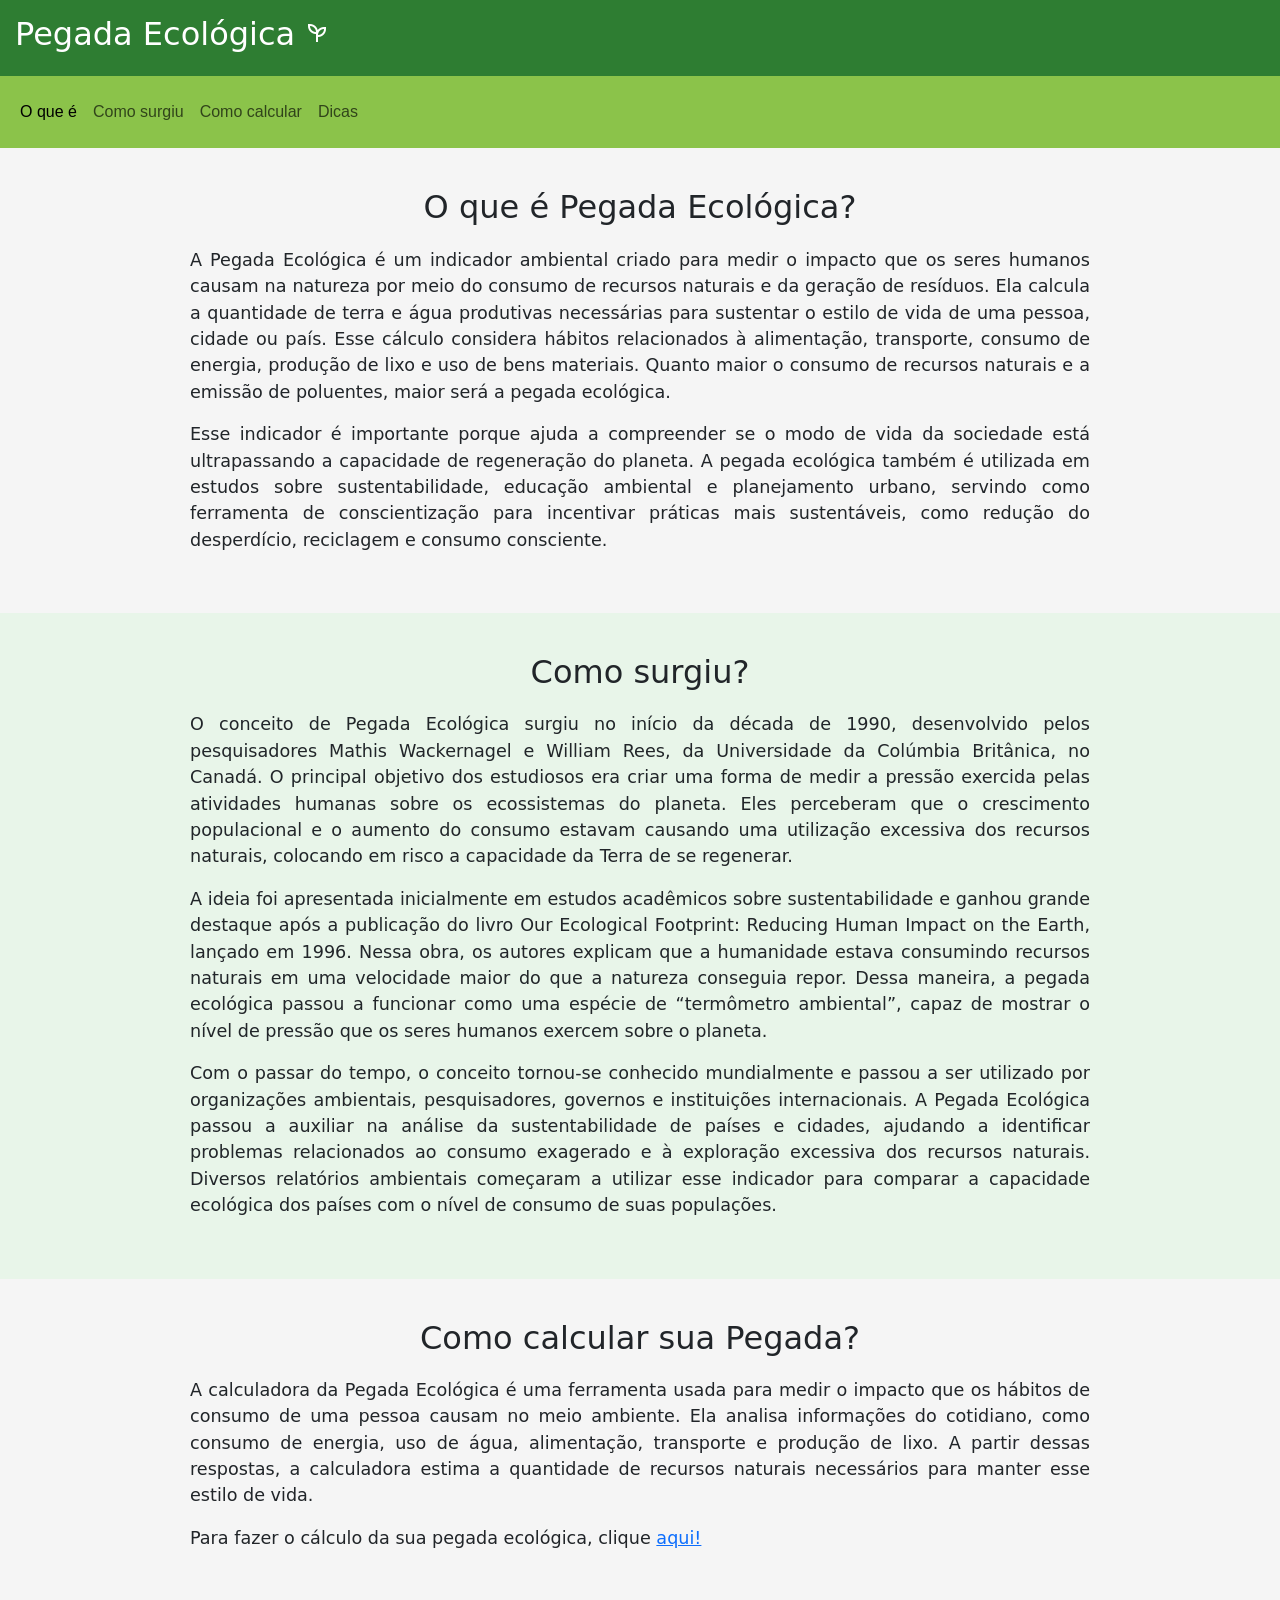
==== index.html @ 359bb963 "tentando postar fazendo repositório para postar" ====
<!DOCTYPE html>
<html lang="pt-br">
    <head>
        <meta charset="UTF-8">
        <meta name="viewport" content="width=device-width, initial-scale=1.0">
        <link rel="stylesheet" href="style.css">
        <link rel="stylesheet" href="asset/dist/css/bootstrap.min.css">
        <link rel="stylesheet" href="https://fonts.googleapis.com/css2?family=Material+Symbols+Outlined" />
        <title>index</title>
    </head>
    <body>

    <div class="header">
            <h1 id="h1">Pegada Ecológica <span class="material-symbols-outlined">psychiatry</span></h1>    
    </div> 
    <nav class="navbar navbar-expand-lg bs-teal: #20c997;">
        <div class="container-fluid">
            <!--a class="navbar-brand" href="#">Navbar</a-->
            <button class="navbar-toggler" type="button" data-bs-toggle="collapse" data-bs-target="#navbarNavDropdown" aria-controls="navbarNavDropdown" aria-expanded="false" aria-label="Toggle navigation">
            <span class="navbar-toggler-icon"></span>
            </button>
            <div class="collapse navbar-collapse" id="navbarNavDropdown">
            <ul class="navbar-nav">
                <li class="nav-item">
                <a class="nav-link active" aria-current="page" href="#primeiro-titulo">O que é</a>
                </li>
                <li class="nav-item">
                <a class="nav-link" href="#segundo-titulo">Como surgiu</a>
                </li>
                <li class="nav-item">
                <a class="nav-link" href="#terceiro-titulo">Como calcular</a>
                </li>
                <li class="nav-item">
                <a class="nav-link" href="dicas.html">Dicas</a>
                </li>

                <!--li class="nav-item dropdown">
                <a class="nav-link dropdown-toggle" href="#" role="button" data-bs-toggle="dropdown" aria-expanded="false">
                    ?
                </a>

                <ul class="dropdown-menu">
                    <li><a class="dropdown-item" href="#">Action</a></li>
                    <li><a class="dropdown-item" href="#">Another action</a></li>
                    <li><a class="dropdown-item" href="#">Something else here</a></li>
                </ul>
                </li-->
            </ul>
            </div>
        </div>
    </nav>
    
    <div class="index">
        <!-- Seção 1 -->
        <div class="secao-container secao">
            <h2 id="primeiro-titulo">O que é Pegada Ecológica?</h2>
            <div class="conteudo">
                <p>
                    A Pegada Ecológica é um indicador ambiental criado para medir o impacto que os seres humanos causam na natureza por meio do consumo de recursos naturais e da geração de resíduos. Ela calcula a quantidade de terra e água produtivas necessárias para sustentar o estilo de vida de uma pessoa, cidade ou país. Esse cálculo considera hábitos relacionados à alimentação, transporte, consumo de energia, produção de lixo e uso de bens materiais. Quanto maior o consumo de recursos naturais e a emissão de poluentes, maior será a pegada ecológica.
                </p>
                <p>
                    Esse indicador é importante porque ajuda a compreender se o modo de vida da sociedade está ultrapassando a capacidade de regeneração do planeta. A pegada ecológica também é utilizada em estudos sobre sustentabilidade, educação ambiental e planejamento urbano, servindo como ferramenta de conscientização para incentivar práticas mais sustentáveis, como redução do desperdício, reciclagem e consumo consciente.
                </p>
            </div>
        </div>

        <!-- Seção 2 -->
        <div class="secao-container secao-verde">
            <h2 id="segundo-titulo">Como surgiu?</h2>
            <div class="conteudo">
                <p>
                    O conceito de Pegada Ecológica surgiu no início da década de 1990, desenvolvido pelos pesquisadores Mathis Wackernagel e William Rees, da Universidade da Colúmbia Britânica, no Canadá. O principal objetivo dos estudiosos era criar uma forma de medir a pressão exercida pelas atividades humanas sobre os ecossistemas do planeta. Eles perceberam que o crescimento populacional e o aumento do consumo estavam causando uma utilização excessiva dos recursos naturais, colocando em risco a capacidade da Terra de se regenerar.
                </p>  
                <p>
                    A ideia foi apresentada inicialmente em estudos acadêmicos sobre sustentabilidade e ganhou grande destaque após a publicação do livro Our Ecological Footprint: Reducing Human Impact on the Earth, lançado em 1996. Nessa obra, os autores explicam que a humanidade estava consumindo recursos naturais em uma velocidade maior do que a natureza conseguia repor. Dessa maneira, a pegada ecológica passou a funcionar como uma espécie de “termômetro ambiental”, capaz de mostrar o nível de pressão que os seres humanos exercem sobre o planeta.
                </p>   
                <p>
                    Com o passar do tempo, o conceito tornou-se conhecido mundialmente e passou a ser utilizado por organizações ambientais, pesquisadores, governos e instituições internacionais. A Pegada Ecológica passou a auxiliar na análise da sustentabilidade de países e cidades, ajudando a identificar problemas relacionados ao consumo exagerado e à exploração excessiva dos recursos naturais. Diversos relatórios ambientais começaram a utilizar esse indicador para comparar a capacidade ecológica dos países com o nível de consumo de suas populações.
                </p> 
            </div>
        </div>
        
        <!-- Seção 3 -->
        <div class="secao-container secao">
            <h2 id="terceiro-titulo">Como calcular sua Pegada?</h2>
            <div class="conteudo">
                <p>
                    A calculadora da Pegada Ecológica é uma ferramenta usada para medir o impacto que os hábitos de consumo de uma pessoa causam no meio ambiente. Ela analisa informações do cotidiano, como consumo de energia, uso de água, alimentação, transporte e produção de lixo. A partir dessas respostas, a calculadora estima a quantidade de recursos naturais necessários para manter esse estilo de vida.
                </p>  
                <p>
                    Para fazer o cálculo da sua pegada ecológica, clique <a href="https://www.footprintcalculator.org/home/pt" target="_blank">aqui!</a>
                </p>
            </div>
        </div> 
    </div>
    


    <script src="https://cdn.jsdelivr.net/npm/@popperjs/core@2.11.8/dist/umd/popper.min.js" integrity="sha384-I7E8VVD/ismYTF4hNIPjVp/Zjvgyol6VFvRkX/vR+Vc4jQkC+hVqc2pM8ODewa9r" crossorigin="anonymous"></script>
    <script src="https://cdn.jsdelivr.net/npm/bootstrap@5.3.8/dist/js/bootstrap.min.js" integrity="sha384-G/EV+4j2dNv+tEPo3++6LCgdCROaejBqfUeNjuKAiuXbjrxilcCdDz6ZAVfHWe1Y" crossorigin="anonymous"></script>
    </body>
</html>
---- style.css ----
@font-face{
	font-family: "Nunito";
	src: url("Nunito-SemiBold.ttf") format("truetype");
}
.material-symbols-outlined {
  font-variation-settings:
  'FILL' 0,
  'wght' 400,
  'GRAD' 0,
  'opsz' 24
}
*{
    margin: 0;
    padding: 0;
}
body{
    font-family: Nutito;
}
a {
    color: #fff;
    text-decoration: none;
    transition: 0.3s;


}
a:hover{
    opacity: 0.7;
}
.logo{
    font-size: 24px;
    text-transform: uppercase;
    letter-spacing: 4px;
}
nav{
    color: #fff;
    display: flex;
    justify-content: space-around;
    align-items: center;
    font-family: Arial, Helvetica, sans-serif;
    background: #8bc34a;
    height: 8vh;
}

.nav_list{
    list-style: none;
    display: flex;
}
.nav_list li{
    letter-spacing: 3px;
    margin-left: 32px;
}
.mobile_menu{
    display: none;
    cursor: pointer;
}
.mobile_menu div{
    width: 32px;
    height: 2px;
    background: #fff;
    margin: 8px;
    transition: 0.3s;    
}
.header {
    background-color: #2e7d32;
    color: white;
    padding: 15px;
}
#h1{
    font-size: 2rem;
}
.cards{
    margin: 0 auto;
    max-width: 900px;
    display: grid;
    grid-template-columns: repeat(auto-fill, minmax(225px, 1fr));
    gap: 20px;
    font-family: sans-serif;
}
.card{
    box-shadow: 0 35px 80px rgba(0, 0, 0, 0.15);
    transition: all 0.3s ease; /* animação suave */
    border-radius: 10px;
    overflow: hidden; /* mantém tudo dentro */

    background: white;   
}
.card:hover{
    transform: translateY(-10px) scale(1.02);
    box-shadow: 0 45px 100px rgba(0, 0, 0, 0.25);
}
.card_img{
    width: 100%;
    display: block;
    transition: transform 0.3s ease;
    height: 200px; 
    object-fit: cover; 

}
.card:hover .card_img{
    transform: scale(1.05);
}
.conteudo_card{
    line-height: 1.5;
    font-size: 0.9rem;
    padding: 15px;
    background: #fafafa;
    word-wrap: break-word;

    flex: 1;
}
.conteudo_card > :first-of-type{
    margin-top: 0;
}
.conteudo_card > :last-of-type{
    margin-bottom: 0;
}
.card_info{
    padding: 15px;
    display: flex;
    justify-content: space-between;
    align-items: center;
    background: #eeeeee;
    color: #8bc34a;
    font-size: 0.8rem;
    border: 2px solid #cccccc;
}
.card_info a{
    color: #65968c;
}
.card_info a:hover{
    text-decoration: underline;
}
/* Estrutura principal */
.index {
    width: 100%;
}

/* Containers das seções */
.secao-container {
    width: 100%;
    padding: 40px;
    box-sizing: border-box;
}


/* Conteúdo interno */
.conteudo {
    font-size: 1.1rem;
    margin-top: 25px;
    width: 100%;
    line-height: 1.5;
    text-align: justify;
    max-width: 900px;
    margin: 20px auto;
}
/* Cores alternadas */
.secao {
    background-color: #f5f5f5;
}

.secao-verde {
    background-color: #e8f5e9;
}
#primeiro-titulo{
    text-align: center;
}
#segundo-titulo{
    text-align: center;
}
#terceiro-titulo{
    text-align: center;
}
#dic{
    text-align: center;
    margin-top: 1rem;
    margin-bottom: 1rem;
}
#pzinho{
    text-align: center;
    font-size: 1.5rem;
}
#dica_b{
    background-color: #e8f5e9;
}
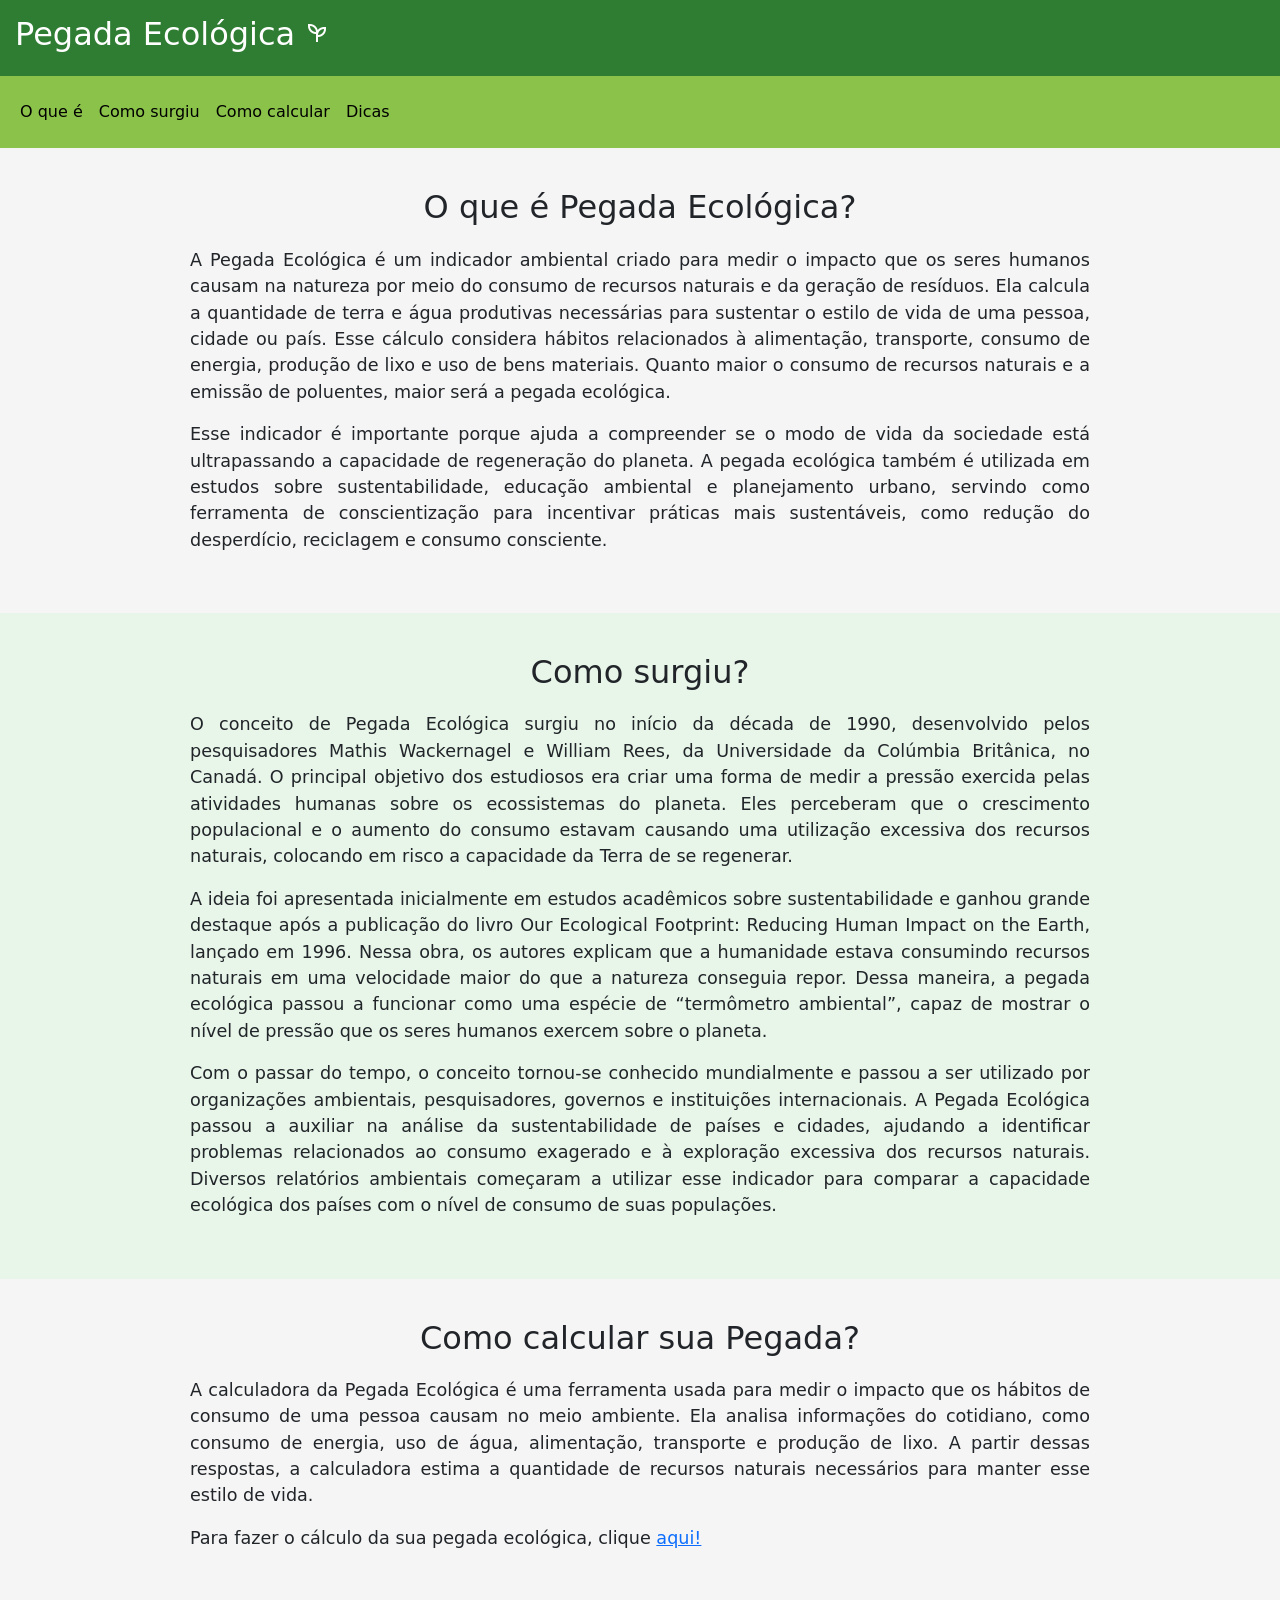
==== commit 721f1e59: "mudanças" ====
--- a/index.html
+++ b/index.html
@@ -25,13 +25,13 @@
                 <a class="nav-link active" aria-current="page" href="#primeiro-titulo">O que é</a>
                 </li>
                 <li class="nav-item">
-                <a class="nav-link" href="#segundo-titulo">Como surgiu</a>
+                <a class="nav-link active" aria-current="page" href="#segundo-titulo">Como surgiu</a>
                 </li>
                 <li class="nav-item">
-                <a class="nav-link" href="#terceiro-titulo">Como calcular</a>
+                <a class="nav-link active" aria-current="page" href="#terceiro-titulo">Como calcular</a>
                 </li>
                 <li class="nav-item">
-                <a class="nav-link" href="dicas.html">Dicas</a>
+                <a class="nav-link active" aria-current="page" href="dicas.html">Dicas</a>
                 </li>
 
                 <!--li class="nav-item dropdown">
@@ -93,9 +93,16 @@
             </div>
         </div> 
     </div>
-    
-
-
+    <div vw class="enabled">
+        <div vw-access-button class="active"></div>
+        <div vw-plugin-wrapper>
+        <div class="vw-plugin-top-wrapper"></div>
+        </div>
+    </div>
+    <script src="https://vlibras.gov.br/app/vlibras-plugin.js"></script>
+    <script>
+    new window.VLibras.Widget('https://vlibras.gov.br/app');
+    </script>
     <script src="https://cdn.jsdelivr.net/npm/@popperjs/core@2.11.8/dist/umd/popper.min.js" integrity="sha384-I7E8VVD/ismYTF4hNIPjVp/Zjvgyol6VFvRkX/vR+Vc4jQkC+hVqc2pM8ODewa9r" crossorigin="anonymous"></script>
     <script src="https://cdn.jsdelivr.net/npm/bootstrap@5.3.8/dist/js/bootstrap.min.js" integrity="sha384-G/EV+4j2dNv+tEPo3++6LCgdCROaejBqfUeNjuKAiuXbjrxilcCdDz6ZAVfHWe1Y" crossorigin="anonymous"></script>
     </body>
--- a/style.css
+++ b/style.css
@@ -1,4 +1,3 @@
-
 @font-face{
 	font-family: "Nunito";
 	src: url("Nunito-SemiBold.ttf") format("truetype");
@@ -15,14 +14,11 @@
     padding: 0;
 }
 body{
-    font-family: Nutito;
+    font-family: "Nutito";
 }
-a {
-    color: #fff;
+a{
     text-decoration: none;
     transition: 0.3s;
-
-
 }
 a:hover{
     opacity: 0.7;
@@ -37,7 +33,6 @@
     display: flex;
     justify-content: space-around;
     align-items: center;
-    font-family: Arial, Helvetica, sans-serif;
     background: #8bc34a;
     height: 8vh;
 }
@@ -50,17 +45,7 @@
     letter-spacing: 3px;
     margin-left: 32px;
 }
-.mobile_menu{
-    display: none;
-    cursor: pointer;
-}
-.mobile_menu div{
-    width: 32px;
-    height: 2px;
-    background: #fff;
-    margin: 8px;
-    transition: 0.3s;    
-}
+
 .header {
     background-color: #2e7d32;
     color: white;
@@ -76,6 +61,7 @@
     grid-template-columns: repeat(auto-fill, minmax(225px, 1fr));
     gap: 20px;
     font-family: sans-serif;
+    margin-bottom: 2rem;
 }
 .card{
     box-shadow: 0 35px 80px rgba(0, 0, 0, 0.15);
@@ -108,12 +94,6 @@
     word-wrap: break-word;
 
     flex: 1;
-}
-.conteudo_card > :first-of-type{
-    margin-top: 0;
-}
-.conteudo_card > :last-of-type{
-    margin-bottom: 0;
 }
 .card_info{
     padding: 15px;
@@ -172,14 +152,23 @@
     text-align: center;
 }
 #dic{
+    font-size: 2rem;
     text-align: center;
     margin-top: 1rem;
-    margin-bottom: 1rem;
 }
 #pzinho{
-    text-align: center;
-    font-size: 1.5rem;
+    font-size: 1.1rem;
+    margin-top: 10px;
+    width: 100%;
+    line-height: 1.5;
+    text-align: justify;
+    max-width: 900px;
+    margin: 20px auto;
 }
 #dica_b{
     background-color: #e8f5e9;
+}
+.dic2{
+    width: 100%;
+    padding: 20px;
 }
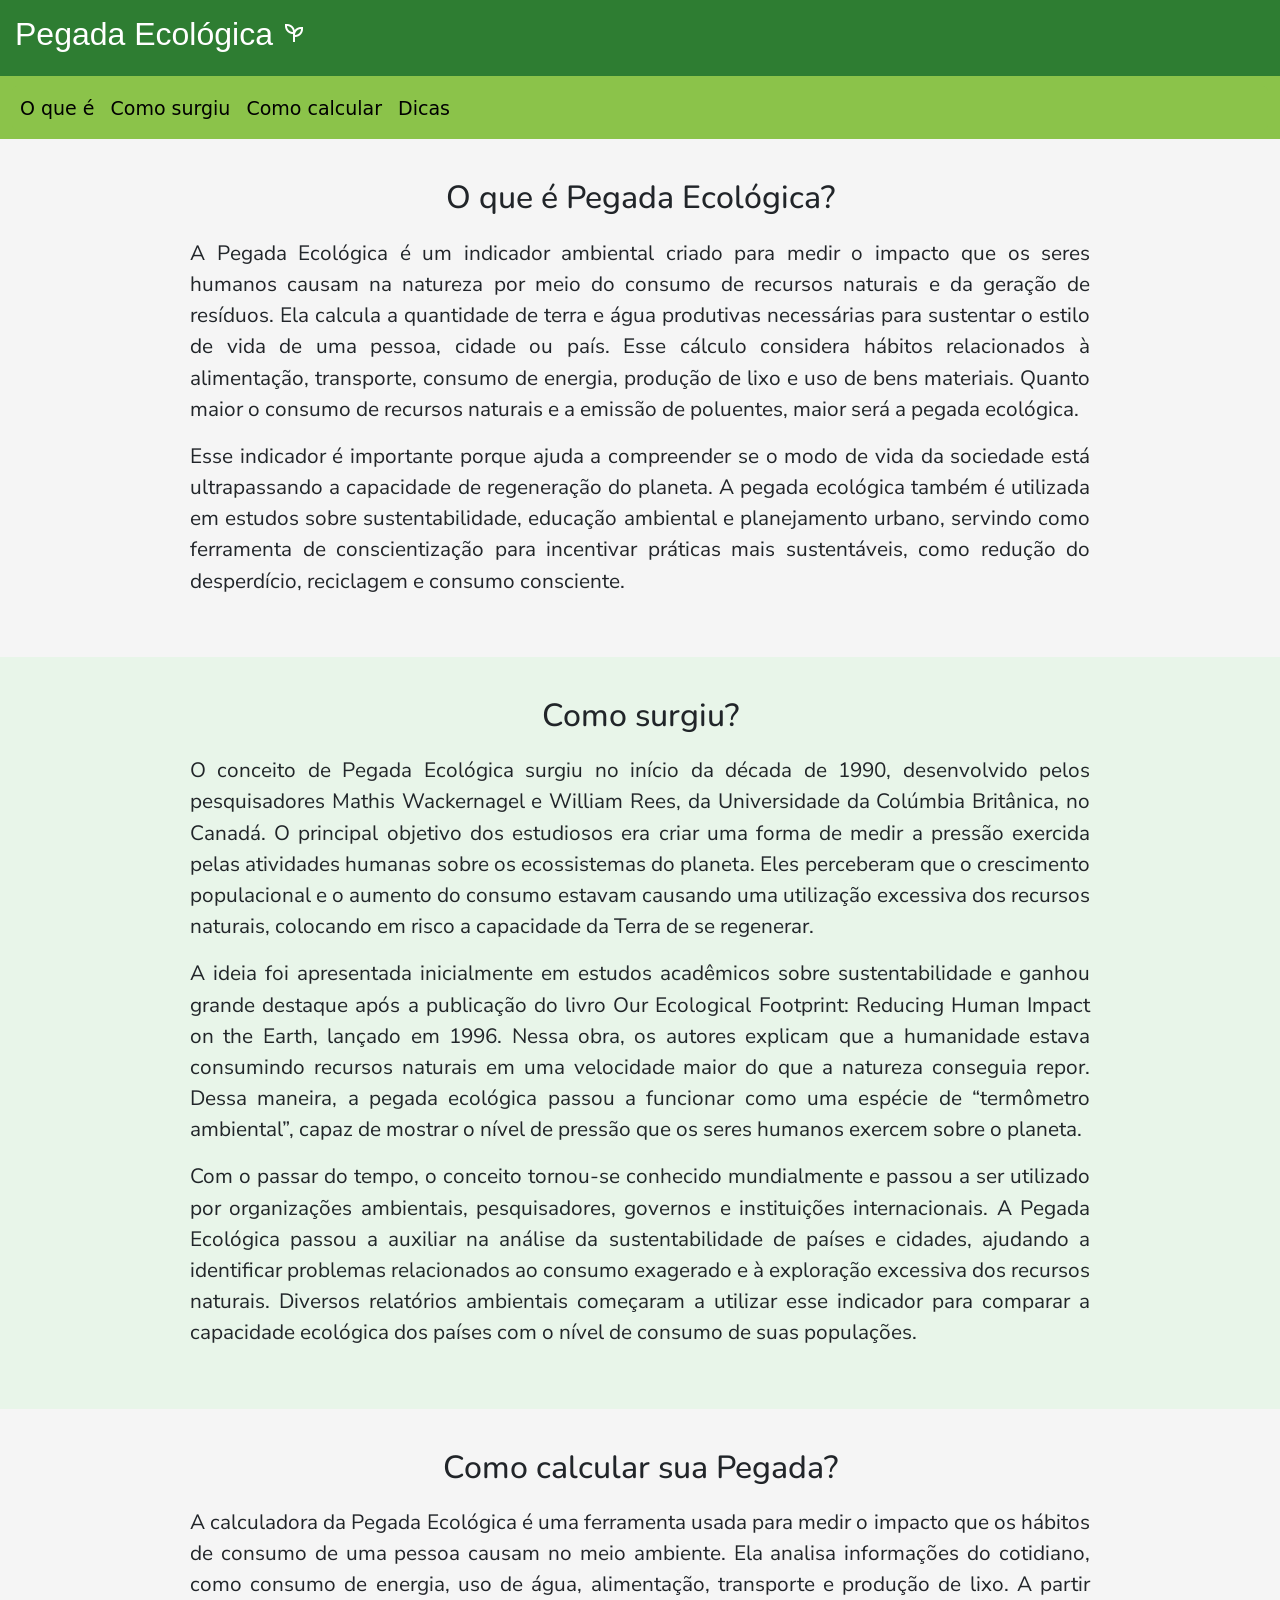
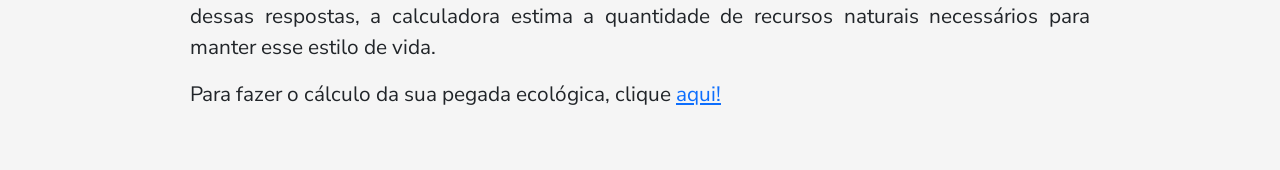
==== commit 8d20e873: "mudando fonte e tamanha da fonte" ====
--- a/index.html
+++ b/index.html
@@ -6,6 +6,9 @@
         <link rel="stylesheet" href="style.css">
         <link rel="stylesheet" href="asset/dist/css/bootstrap.min.css">
         <link rel="stylesheet" href="https://fonts.googleapis.com/css2?family=Material+Symbols+Outlined" />
+        <link rel="preconnect" href="https://fonts.googleapis.com">
+        <link rel="preconnect" href="https://fonts.gstatic.com" crossorigin>
+        <link href="https://fonts.googleapis.com/css2?family=Cabin:ital,wght@0,400..700;1,400..700&family=Cause:wght@100..900&family=Nunito+Sans:ital,opsz,wght@0,6..12,200..1000;1,6..12,200..1000&family=Nunito:ital,wght@0,200..1000;1,200..1000&display=swap" rel="stylesheet">
         <title>index</title>
     </head>
     <body>
@@ -22,16 +25,16 @@
             <div class="collapse navbar-collapse" id="navbarNavDropdown">
             <ul class="navbar-nav">
                 <li class="nav-item">
-                <a class="nav-link active" aria-current="page" href="#primeiro-titulo">O que é</a>
-                </li>
-                <li class="nav-item">
-                <a class="nav-link active" aria-current="page" href="#segundo-titulo">Como surgiu</a>
-                </li>
-                <li class="nav-item">
-                <a class="nav-link active" aria-current="page" href="#terceiro-titulo">Como calcular</a>
-                </li>
-                <li class="nav-item">
-                <a class="nav-link active" aria-current="page" href="dicas.html">Dicas</a>
+                    <a class="nav-link active" aria-current="page" href="#primeiro-titulo">O que é</a>
+                    </li>
+                    <li class="nav-item">
+                    <a class="nav-link active" aria-current="page" href="#segundo-titulo">Como surgiu</a>
+                    </li>
+                    <li class="nav-item">
+                    <a class="nav-link active" aria-current="page" href="#terceiro-titulo">Como calcular</a>
+                    </li>
+                    <li class="nav-item">
+                    <a class="nav-link active" aria-current="page" href="dicas.html">Dicas</a>
                 </li>
 
                 <!--li class="nav-item dropdown">
--- a/style.css
+++ b/style.css
@@ -1,7 +1,3 @@
-@font-face{
-	font-family: "Nunito";
-	src: url("Nunito-SemiBold.ttf") format("truetype");
-}
 .material-symbols-outlined {
   font-variation-settings:
   'FILL' 0,
@@ -12,9 +8,7 @@
 *{
     margin: 0;
     padding: 0;
-}
-body{
-    font-family: "Nutito";
+    
 }
 a{
     text-decoration: none;
@@ -34,7 +28,14 @@
     justify-content: space-around;
     align-items: center;
     background: #8bc34a;
-    height: 8vh;
+    height: 7vh;
+}
+.nav-item{
+    font-size: 19px;
+}
+#navbarNavDropdown{
+    background-color: #8bc34a;
+    border-radius: 5px;
 }
 
 .nav_list{
@@ -45,11 +46,11 @@
     letter-spacing: 3px;
     margin-left: 32px;
 }
-
 .header {
     background-color: #2e7d32;
     color: white;
     padding: 15px;
+    font-family: "cause", sans-serif;
 }
 #h1{
     font-size: 2rem;
@@ -126,13 +127,15 @@
 
 /* Conteúdo interno */
 .conteudo {
-    font-size: 1.1rem;
+    font-size: 1.3rem;
     margin-top: 25px;
     width: 100%;
     line-height: 1.5;
     text-align: justify;
     max-width: 900px;
     margin: 20px auto;
+    font-family: "nunito sans", sans-serif;
+
 }
 /* Cores alternadas */
 .secao {
@@ -144,12 +147,15 @@
 }
 #primeiro-titulo{
     text-align: center;
+    font-family: "nunito", sans-serif;
 }
 #segundo-titulo{
     text-align: center;
+    font-family: "nunito", sans-serif;
 }
 #terceiro-titulo{
     text-align: center;
+    font-family: "nunito", sans-serif;
 }
 #dic{
     font-size: 2rem;
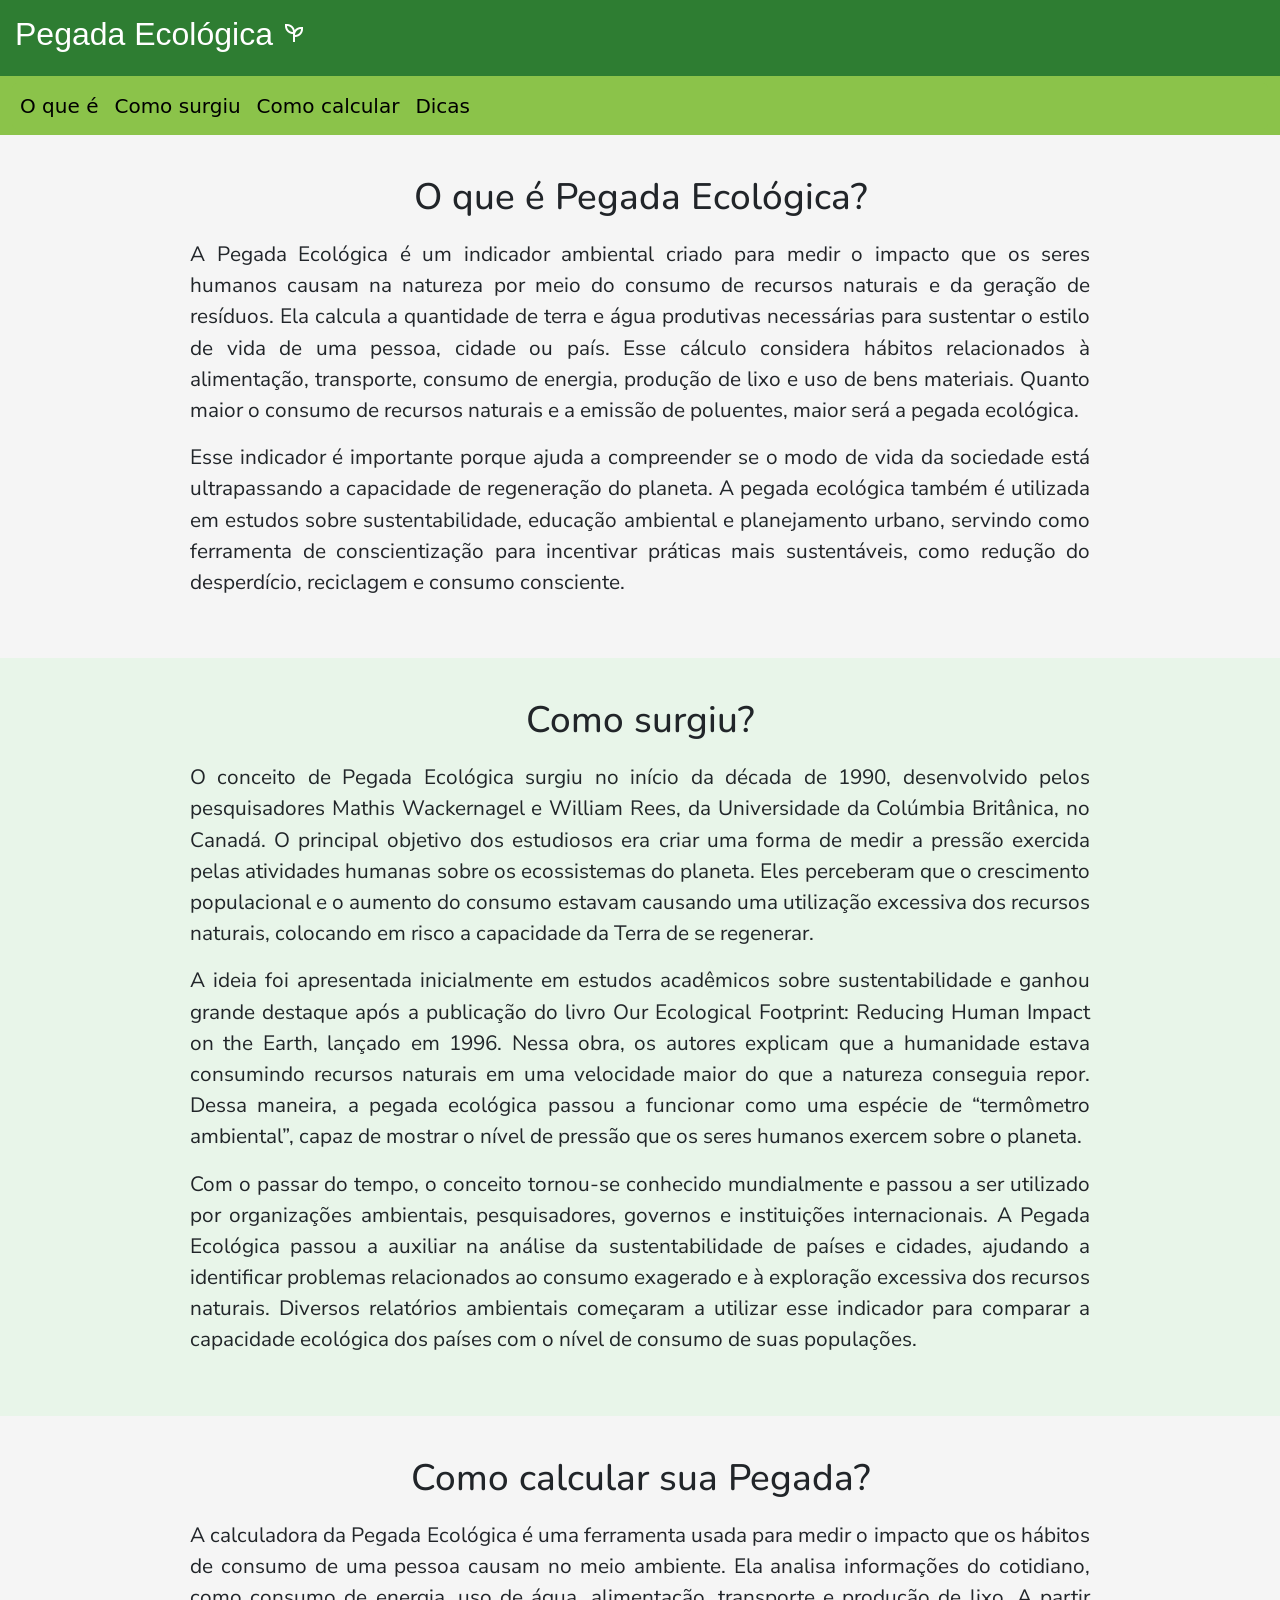
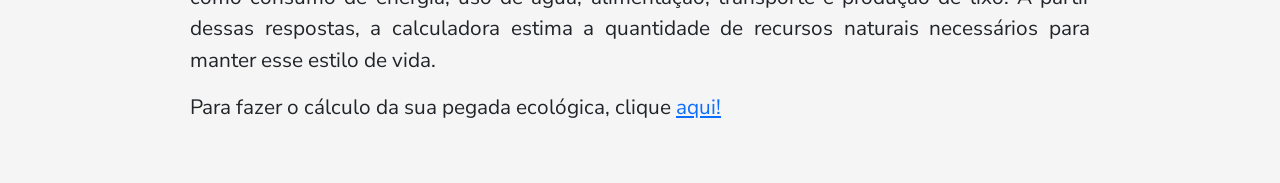
==== commit e5e79d8d: "." ====
--- a/index.html
+++ b/index.html
@@ -24,7 +24,7 @@
             </button>
             <div class="collapse navbar-collapse" id="navbarNavDropdown">
             <ul class="navbar-nav">
-                <li class="nav-item">
+                <li class="nav-item" >
                     <a class="nav-link active" aria-current="page" href="#primeiro-titulo">O que é</a>
                     </li>
                     <li class="nav-item">
--- a/style.css
+++ b/style.css
@@ -8,7 +8,6 @@
 *{
     margin: 0;
     padding: 0;
-    
 }
 a{
     text-decoration: none;
@@ -23,21 +22,20 @@
     letter-spacing: 4px;
 }
 nav{
-    color: #fff;
+    color: #e8f5e9;
     display: flex;
     justify-content: space-around;
     align-items: center;
     background: #8bc34a;
-    height: 7vh;
+    height: 6.5vh;
 }
 .nav-item{
-    font-size: 19px;
+    font-size: 20px;
 }
 #navbarNavDropdown{
     background-color: #8bc34a;
     border-radius: 5px;
 }
-
 .nav_list{
     list-style: none;
     display: flex;
@@ -66,10 +64,9 @@
 }
 .card{
     box-shadow: 0 35px 80px rgba(0, 0, 0, 0.15);
-    transition: all 0.3s ease; /* animação suave */
+    transition: all 0.3s ease;
     border-radius: 10px;
-    overflow: hidden; /* mantém tudo dentro */
-
+    overflow: hidden; 
     background: white;   
 }
 .card:hover{
@@ -146,35 +143,41 @@
     background-color: #e8f5e9;
 }
 #primeiro-titulo{
+    font-size: 2.3rem;
     text-align: center;
     font-family: "nunito", sans-serif;
 }
 #segundo-titulo{
+    font-size: 2.3rem;
     text-align: center;
     font-family: "nunito", sans-serif;
 }
 #terceiro-titulo{
+    font-size: 2.3rem;
     text-align: center;
     font-family: "nunito", sans-serif;
 }
 #dic{
-    font-size: 2rem;
+    font-size: 2.3rem;
     text-align: center;
     margin-top: 1rem;
+    font-family: "nunito sans", sans-serif;
+    margin-bottom: 10px;
 }
 #pzinho{
-    font-size: 1.1rem;
+    font-size: 1.3rem;
     margin-top: 10px;
     width: 100%;
     line-height: 1.5;
     text-align: justify;
     max-width: 900px;
     margin: 20px auto;
+    font-family: "nunito sans", sans-serif;
 }
 #dica_b{
     background-color: #e8f5e9;
 }
 .dic2{
     width: 100%;
-    padding: 20px;
+    padding: 5px;
 }
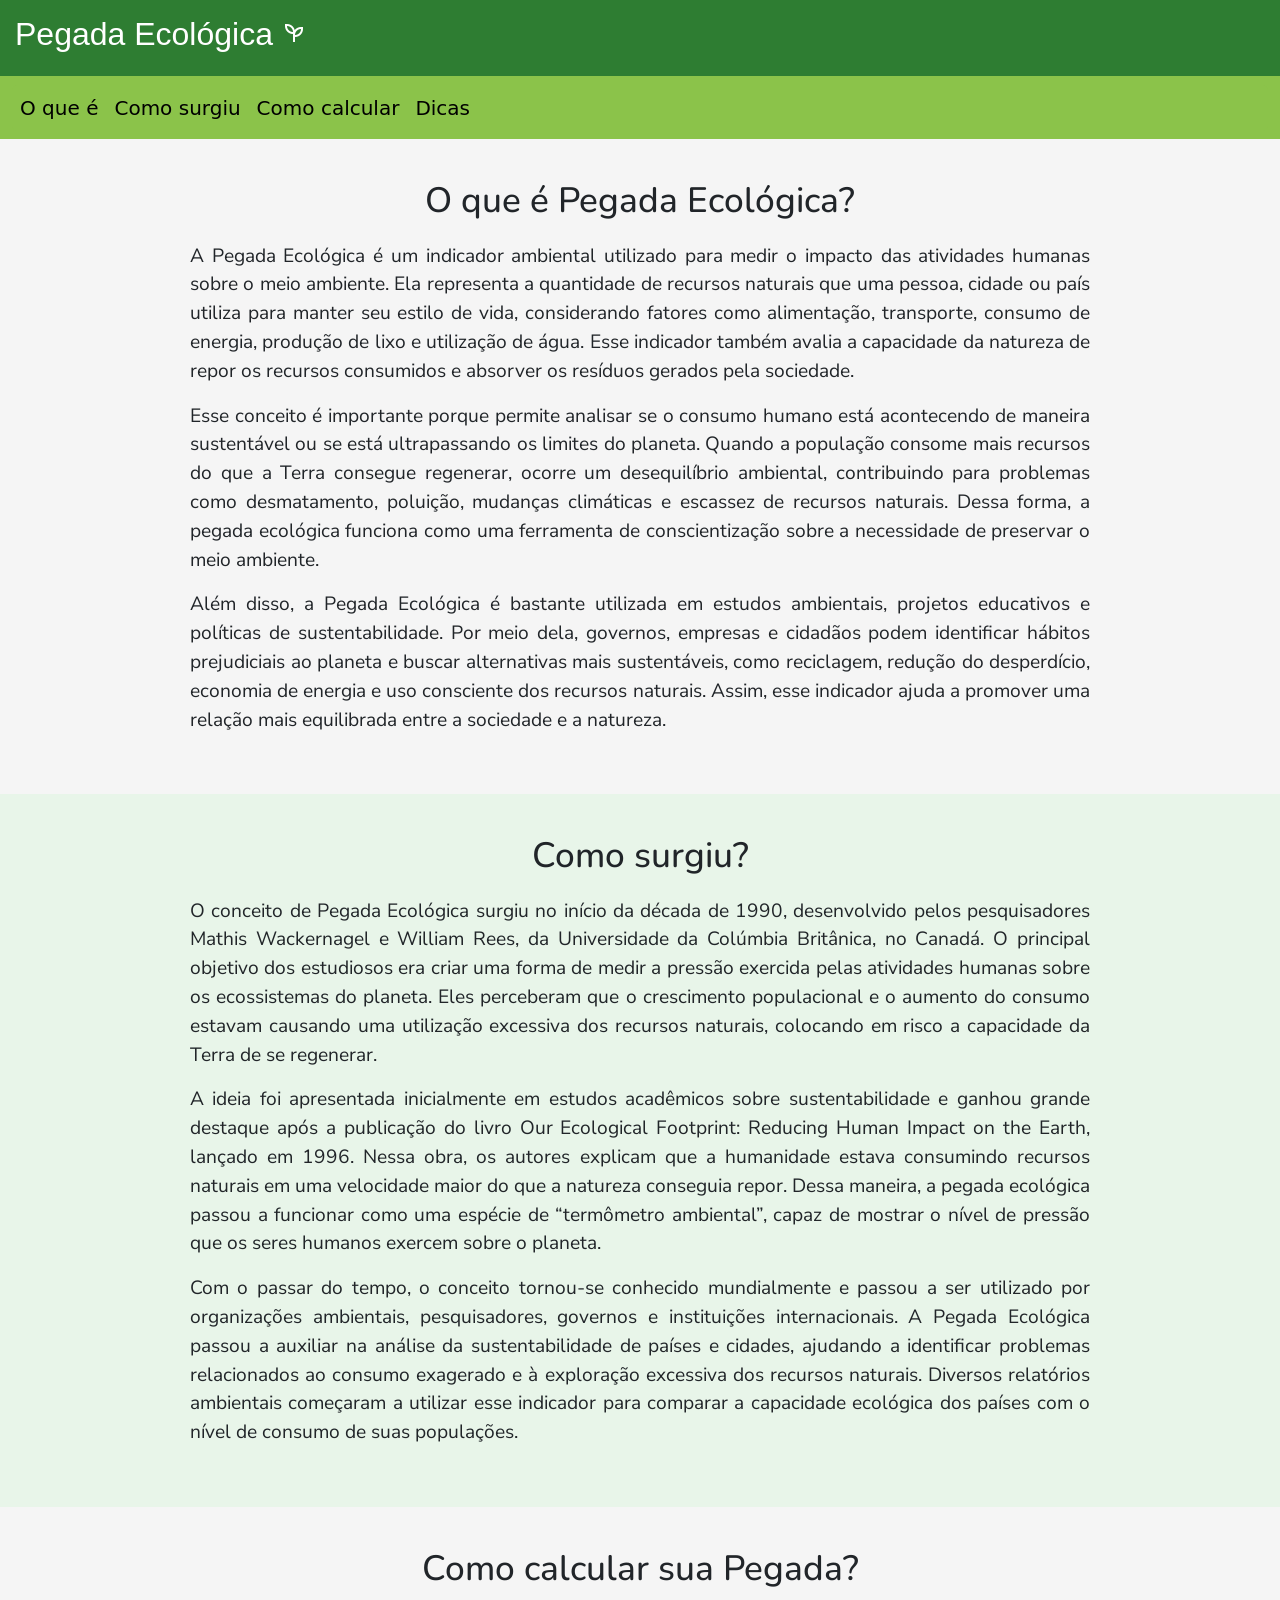
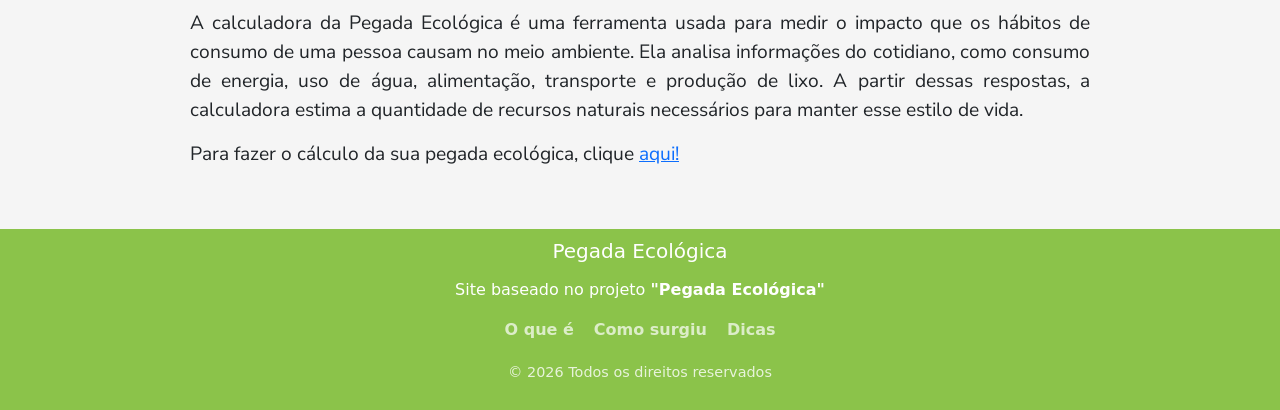
==== commit 879bb92e: "mudancas finais" ====
--- a/index.html
+++ b/index.html
@@ -5,7 +5,7 @@
         <meta name="viewport" content="width=device-width, initial-scale=1.0">
         <link rel="stylesheet" href="style.css">
         <link rel="stylesheet" href="asset/dist/css/bootstrap.min.css">
-        <link rel="stylesheet" href="https://fonts.googleapis.com/css2?family=Material+Symbols+Outlined" />
+        <link rel="stylesheet" href="https://fonts.googleapis.com/css2?family=Material+Symbols+Outlined"/>
         <link rel="preconnect" href="https://fonts.googleapis.com">
         <link rel="preconnect" href="https://fonts.gstatic.com" crossorigin>
         <link href="https://fonts.googleapis.com/css2?family=Cabin:ital,wght@0,400..700;1,400..700&family=Cause:wght@100..900&family=Nunito+Sans:ital,opsz,wght@0,6..12,200..1000;1,6..12,200..1000&family=Nunito:ital,wght@0,200..1000;1,200..1000&display=swap" rel="stylesheet">
@@ -36,7 +36,6 @@
                     <li class="nav-item">
                     <a class="nav-link active" aria-current="page" href="dicas.html">Dicas</a>
                 </li>
-
                 <!--li class="nav-item dropdown">
                 <a class="nav-link dropdown-toggle" href="#" role="button" data-bs-toggle="dropdown" aria-expanded="false">
                     ?
@@ -59,10 +58,13 @@
             <h2 id="primeiro-titulo">O que é Pegada Ecológica?</h2>
             <div class="conteudo">
                 <p>
-                    A Pegada Ecológica é um indicador ambiental criado para medir o impacto que os seres humanos causam na natureza por meio do consumo de recursos naturais e da geração de resíduos. Ela calcula a quantidade de terra e água produtivas necessárias para sustentar o estilo de vida de uma pessoa, cidade ou país. Esse cálculo considera hábitos relacionados à alimentação, transporte, consumo de energia, produção de lixo e uso de bens materiais. Quanto maior o consumo de recursos naturais e a emissão de poluentes, maior será a pegada ecológica.
+                    A Pegada Ecológica é um indicador ambiental utilizado para medir o impacto das atividades humanas sobre o meio ambiente. Ela representa a quantidade de recursos naturais que uma pessoa, cidade ou país utiliza para manter seu estilo de vida, considerando fatores como alimentação, transporte, consumo de energia, produção de lixo e utilização de água. Esse indicador também avalia a capacidade da natureza de repor os recursos consumidos e absorver os resíduos gerados pela sociedade.
                 </p>
                 <p>
-                    Esse indicador é importante porque ajuda a compreender se o modo de vida da sociedade está ultrapassando a capacidade de regeneração do planeta. A pegada ecológica também é utilizada em estudos sobre sustentabilidade, educação ambiental e planejamento urbano, servindo como ferramenta de conscientização para incentivar práticas mais sustentáveis, como redução do desperdício, reciclagem e consumo consciente.
+                    Esse conceito é importante porque permite analisar se o consumo humano está acontecendo de maneira sustentável ou se está ultrapassando os limites do planeta. Quando a população consome mais recursos do que a Terra consegue regenerar, ocorre um desequilíbrio ambiental, contribuindo para problemas como desmatamento, poluição, mudanças climáticas e escassez de recursos naturais. Dessa forma, a pegada ecológica funciona como uma ferramenta de conscientização sobre a necessidade de preservar o meio ambiente.
+                </p>
+                <p>
+                    Além disso, a Pegada Ecológica é bastante utilizada em estudos ambientais, projetos educativos e políticas de sustentabilidade. Por meio dela, governos, empresas e cidadãos podem identificar hábitos prejudiciais ao planeta e buscar alternativas mais sustentáveis, como reciclagem, redução do desperdício, economia de energia e uso consciente dos recursos naturais. Assim, esse indicador ajuda a promover uma relação mais equilibrada entre a sociedade e a natureza.
                 </p>
             </div>
         </div>
@@ -96,12 +98,15 @@
             </div>
         </div> 
     </div>
+    <!--Vlibras-->
     <div vw class="enabled">
         <div vw-access-button class="active"></div>
         <div vw-plugin-wrapper>
         <div class="vw-plugin-top-wrapper"></div>
         </div>
     </div>
+
+    <!--links para o javascript-->
     <script src="https://vlibras.gov.br/app/vlibras-plugin.js"></script>
     <script>
     new window.VLibras.Widget('https://vlibras.gov.br/app');
@@ -109,4 +114,24 @@
     <script src="https://cdn.jsdelivr.net/npm/@popperjs/core@2.11.8/dist/umd/popper.min.js" integrity="sha384-I7E8VVD/ismYTF4hNIPjVp/Zjvgyol6VFvRkX/vR+Vc4jQkC+hVqc2pM8ODewa9r" crossorigin="anonymous"></script>
     <script src="https://cdn.jsdelivr.net/npm/bootstrap@5.3.8/dist/js/bootstrap.min.js" integrity="sha384-G/EV+4j2dNv+tEPo3++6LCgdCROaejBqfUeNjuKAiuXbjrxilcCdDz6ZAVfHWe1Y" crossorigin="anonymous"></script>
     </body>
+    
+    <footer>
+    <div class="footer-container">
+        <h2 id="h2-footer">Pegada Ecológica</h2>
+
+        <p>
+            Site baseado no projeto <b><a style="text-decoration: none; color:white;" href="https://www.wwf.org.br/nossosconteudos/conceitos_/pegada_ecologica/" target="_blank">"Pegada Ecológica"</a></b>
+        </p>
+
+        <div class="footer-links">
+            <a href="#primeiro-titulo">O que é</a>
+            <a href="#segundo-titulo">Como surgiu</a>
+            <a href="dicas.html">Dicas</a>
+        </div>
+
+        <p class="copy">
+            © 2026 Todos os direitos reservados
+        </p>
+    </div>
+    </footer>   
 </html>
--- a/style.css
+++ b/style.css
@@ -27,7 +27,7 @@
     justify-content: space-around;
     align-items: center;
     background: #8bc34a;
-    height: 6.5vh;
+    height: 7vh;
 }
 .nav-item{
     font-size: 20px;
@@ -64,9 +64,10 @@
 }
 .card{
     box-shadow: 0 35px 80px rgba(0, 0, 0, 0.15);
-    transition: all 0.3s ease;
+    transition: all 0.3s ease; /* animação suave */
     border-radius: 10px;
-    overflow: hidden; 
+    overflow: hidden; /* mantém tudo dentro */
+
     background: white;   
 }
 .card:hover{
@@ -120,11 +121,9 @@
     padding: 40px;
     box-sizing: border-box;
 }
-
-
 /* Conteúdo interno */
 .conteudo {
-    font-size: 1.3rem;
+    font-size: 1.2rem;
     margin-top: 25px;
     width: 100%;
     line-height: 1.5;
@@ -133,8 +132,7 @@
     margin: 20px auto;
     font-family: "nunito sans", sans-serif;
 
-}
-/* Cores alternadas */
+}/* Cores alternadas */
 .secao {
     background-color: #f5f5f5;
 }
@@ -142,18 +140,8 @@
 .secao-verde {
     background-color: #e8f5e9;
 }
-#primeiro-titulo{
-    font-size: 2.3rem;
-    text-align: center;
-    font-family: "nunito", sans-serif;
-}
-#segundo-titulo{
-    font-size: 2.3rem;
-    text-align: center;
-    font-family: "nunito", sans-serif;
-}
-#terceiro-titulo{
-    font-size: 2.3rem;
+#primeiro-titulo,#segundo-titulo,#terceiro-titulo{
+    font-size: 2.2rem;
     text-align: center;
     font-family: "nunito", sans-serif;
 }
@@ -163,6 +151,13 @@
     margin-top: 1rem;
     font-family: "nunito sans", sans-serif;
     margin-bottom: 10px;
+}
+#dica_b{
+    background-color: #e8f5e9;
+}
+.dic2{
+    width: 100%;
+    padding: 5px;
 }
 #pzinho{
     font-size: 1.3rem;
@@ -174,10 +169,120 @@
     margin: 20px auto;
     font-family: "nunito sans", sans-serif;
 }
-#dica_b{
-    background-color: #e8f5e9;
-}
-.dic2{
-    width: 100%;
-    padding: 5px;
+footer {
+    background-color: #8bc34a;
+    color: white;
+    padding: 20px;
+    text-align: center;
+    width: 100%;
+    padding: 10px 10px;
+    display: flex;
+    flex-direction: column;
+    align-items: center;
+    gap: 15px;
+}
+.footer-container{
+    max-width: 1000px;
+    margin: 0 auto;
+    text-align: center;
+}
+
+#h2-footer{
+    margin-bottom: 15px;
+    font-size: 20px;
+}
+
+.footer p{
+    margin-bottom: 5px;
+    line-height: 1.4;
+    font-size: 10px;
+}
+
+.footer-links{
+    display: flex;
+    justify-content: center;
+    gap: 20px;
+    flex-wrap: wrap;
+    margin-bottom: 20px;
+}
+
+.footer-links a{
+    color: #dcedc8;
+    text-decoration: none;
+    font-weight: bold;
+}
+
+.footer-links a:hover{
+    color: white;
+}
+
+.copy{
+    font-size: 0.9rem;
+    opacity: 0.8;
+}
+
+@media (max-width: 1024px){
+    .conteudo{
+        font-size: 1.2rem;
+    }
+    #primeiro-titulo,#segundo-titulo,#terceiro-titulo{
+        font-size: 2.3rem;
+    }
+    .footer p{
+        margin-bottom: 5px;
+        line-height: 1;
+    }
+    .footer-links{
+        margin-top: 10px;
+        margin-bottom: 15px;
+    }
+    #h2-footer{
+        margin-bottom: 15px;
+        font-size: 17px;
+    }
+    #dic{
+        font-size: 2rem;
+    }
+    #pzinho{
+        font-size: 1.3rem;
+        line-height: 1.3;
+        font-size: 20px;
+    }
+
+}
+
+@media (max-width: 767px) {
+    .conteudo{
+        font-size: 1.2rem;
+    }
+    #primeiro-titulo,#segundo-titulo,#terceiro-titulo{
+        font-size: 2rem;
+    }
+    footer{
+        font-size: 14px;
+    }
+    #dic{
+        font-size: 1.8rem;
+    }
+    #pzinho{
+        font-size: 1.1rem;
+        line-height: 1.2;
+        font-size: 18px;
+    }
+}
+@media (max-width: 480px){
+    .conteudo{
+        font-size: 1rem;
+    }
+   #primeiro-titulo,#segundo-titulo,#terceiro-titulo{
+        font-size: 1.8rem;
+    }
+    #dic{
+        font-size: 1.5rem;
+    }
+    #pzinho{
+        font-size: 1rem;
+        line-height: 1.1;
+        font-size: 17px;
+    }
 }
